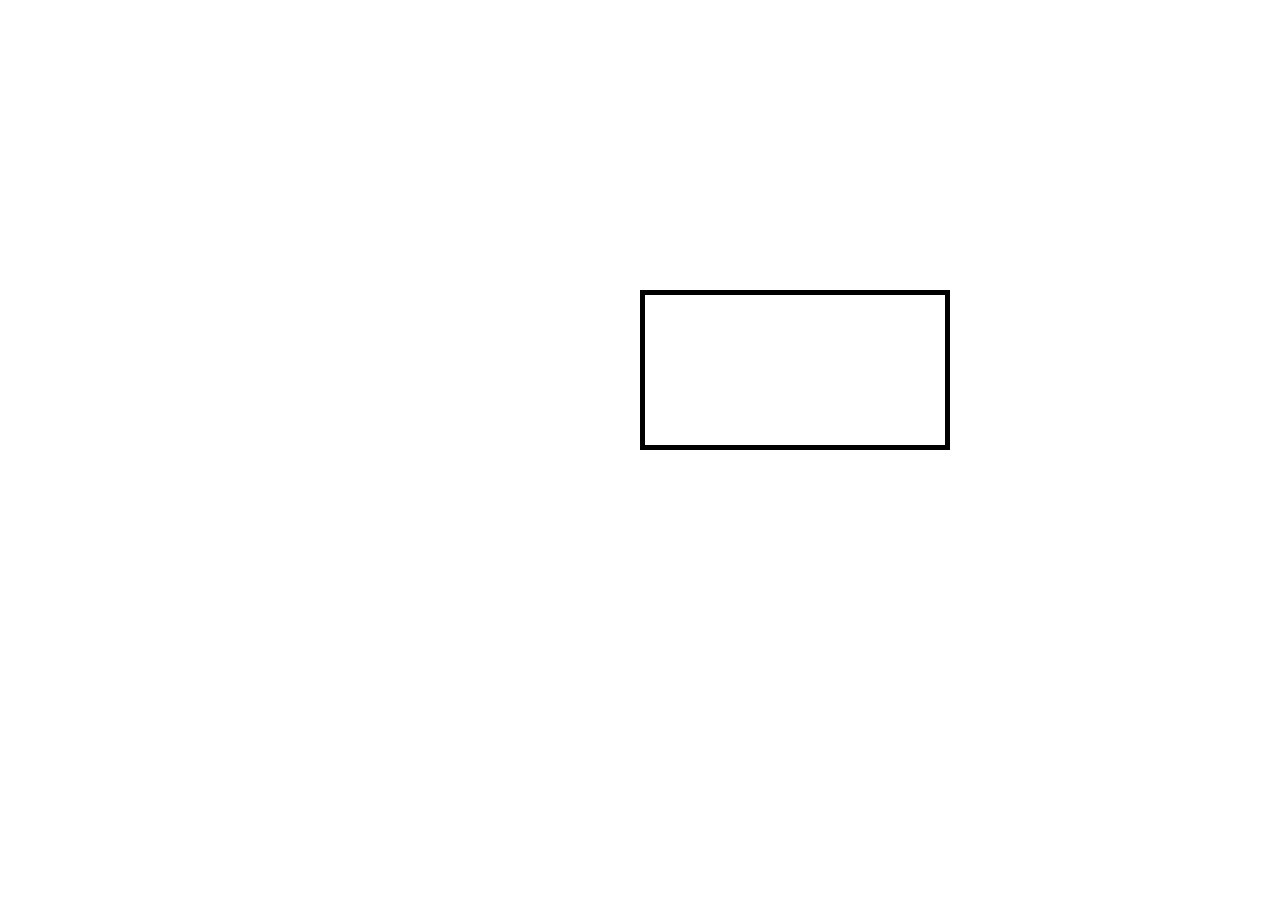
==== index.html @ 102a2487 "Add files via upload" ====
<!DOCTYPE html>
<html lang="en">
<head>
    <meta charset="UTF-8">
    <meta name="viewport" content="width=device-width, initial-scale=1.0">
    <link rel="stylesheet" href="style.css">
    <title>Document</title>
</head>
<body>
    <canvas id="canvas1"></canvas>
</body>
<script src="script.js"></script>
</html>
---- style.css ----
#canvas1 {
    border: 5px solid black;
    position: absolute;
    left: 50%;
    bottom: 50%;
    transform: translate(-50
    %, -50%);'
    '

}
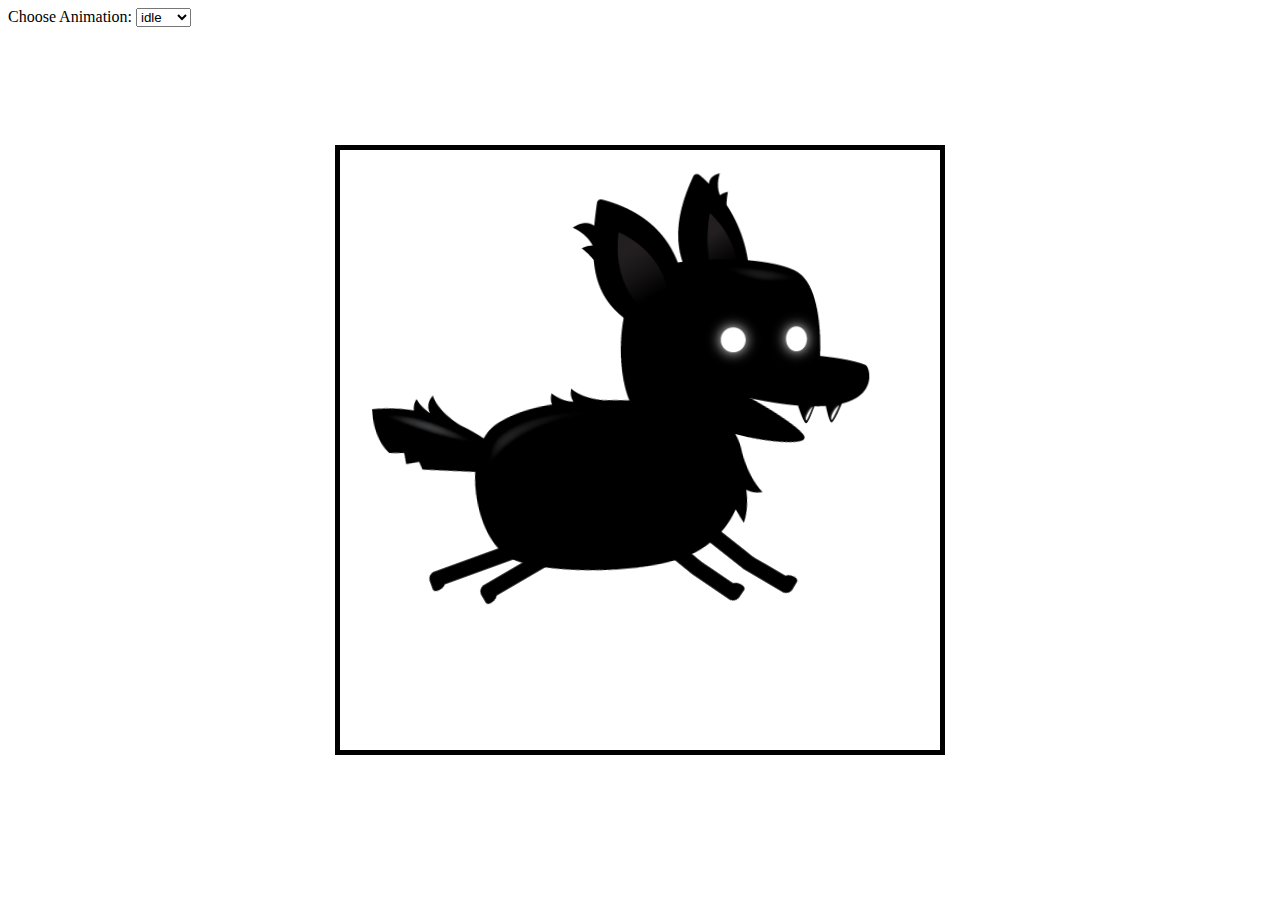
==== commit 143b344e: "Add files via upload" ====
--- a/index.html
+++ b/index.html
@@ -7,6 +7,21 @@
     <title>Document</title>
 </head>
 <body>
+    <div class="controls">
+        <label for="animation" >Choose Animation:</label>
+        <select name="animation" id="animation" >
+            <option value="idle">idle</option>
+            <option value="jump">jump</option>
+            <option value="fall">fall</option>
+            <option value="run">run</option>
+            <option value="dizzy">dizzy</option>
+            <option value="sit">sit</option>
+            <option value="roll">roll</option>
+            <option value="bite">bite</option>
+            <option value="ko">ko</option>
+            <option value="gethit">gethit</option>
+        </select>
+    </div>
     <canvas id="canvas1"></canvas>
 </body>
 <script src="script.js"></script>
--- a/style.css
+++ b/style.css
@@ -1,10 +1,11 @@
+
 #canvas1 {
     border: 5px solid black;
     position: absolute;
     left: 50%;
-    bottom: 50%;
-    transform: translate(-50
-    %, -50%);'
-    '
+    top: 50%;
+    transform: translate(-50%, -50%);
+    height: 600px;
+    width: 600px;
 
 }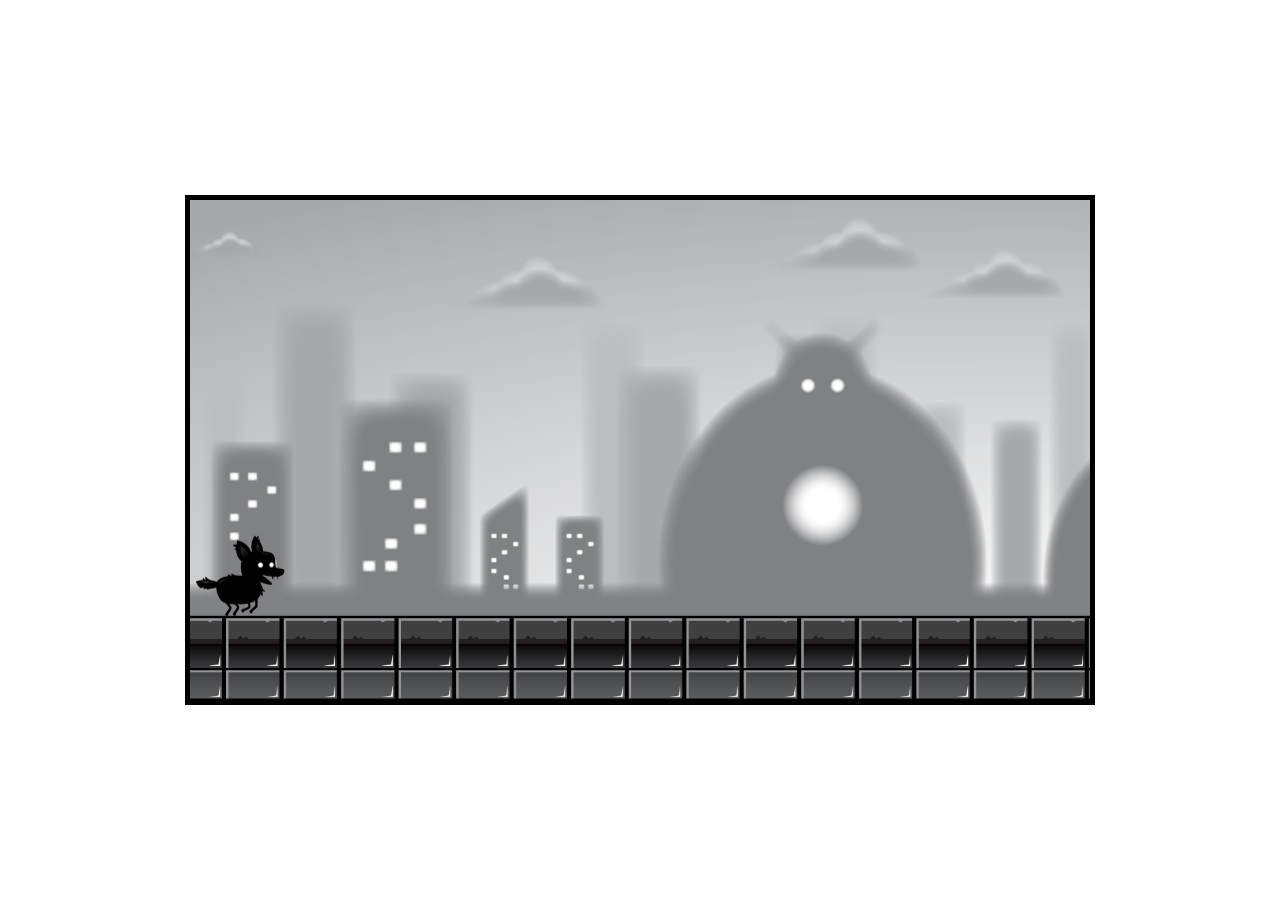
==== commit 83c9d7bd: "Add files via upload" ====
--- a/index.html
+++ b/index.html
@@ -7,22 +7,16 @@
     <title>Document</title>
 </head>
 <body>
-    <div class="controls">
-        <label for="animation" >Choose Animation:</label>
-        <select name="animation" id="animation" >
-            <option value="idle">idle</option>
-            <option value="jump">jump</option>
-            <option value="fall">fall</option>
-            <option value="run">run</option>
-            <option value="dizzy">dizzy</option>
-            <option value="sit">sit</option>
-            <option value="roll">roll</option>
-            <option value="bite">bite</option>
-            <option value="ko">ko</option>
-            <option value="gethit">gethit</option>
-        </select>
-    </div>
     <canvas id="canvas1"></canvas>
+    <img src="./assets/player/player_img.png" alt="player" id="player">
+    <img src="./assets/backGround/layer-5.png" alt="layer5" id="layer5">
+    <img src="./assets/backGround/layer-4.png" alt="layer4" id="layer4">
+    <img src="./assets/backGround/layer-3.png" alt="layer3" id="layer3">
+    <img src="./assets/backGround/layer-2.png" alt="layer2" id="layer2">
+    <img src="./assets/backGround/layer-1.png" alt="layer1" id="layer1">
+    <img src="./assets/enemies/flyingEnemies/enemy_fly.png" alt="fly" id="fly">
+    <img src="./assets/enemies/groundEnemies/enemy_ground_zombie.png" alt="groundzombie" id="groundzombie">
+
 </body>
-<script src="script.js"></script>
+    <script type="module" src="./main.js"></script>
 </html>--- a/style.css
+++ b/style.css
@@ -1,11 +1,20 @@
+*{
+    padding: 0;
+    margin: 0;
+    box-sizing: border-box;
+}
 
-#canvas1 {
+#canvas1{
     border: 5px solid black;
     position: absolute;
+    top: 50%;
     left: 50%;
-    top: 50%;
     transform: translate(-50%, -50%);
-    height: 600px;
-    width: 600px;
+    max-width: 100%;
+    max-height: 100%;
 
+}
+
+img{
+    display: none;
 }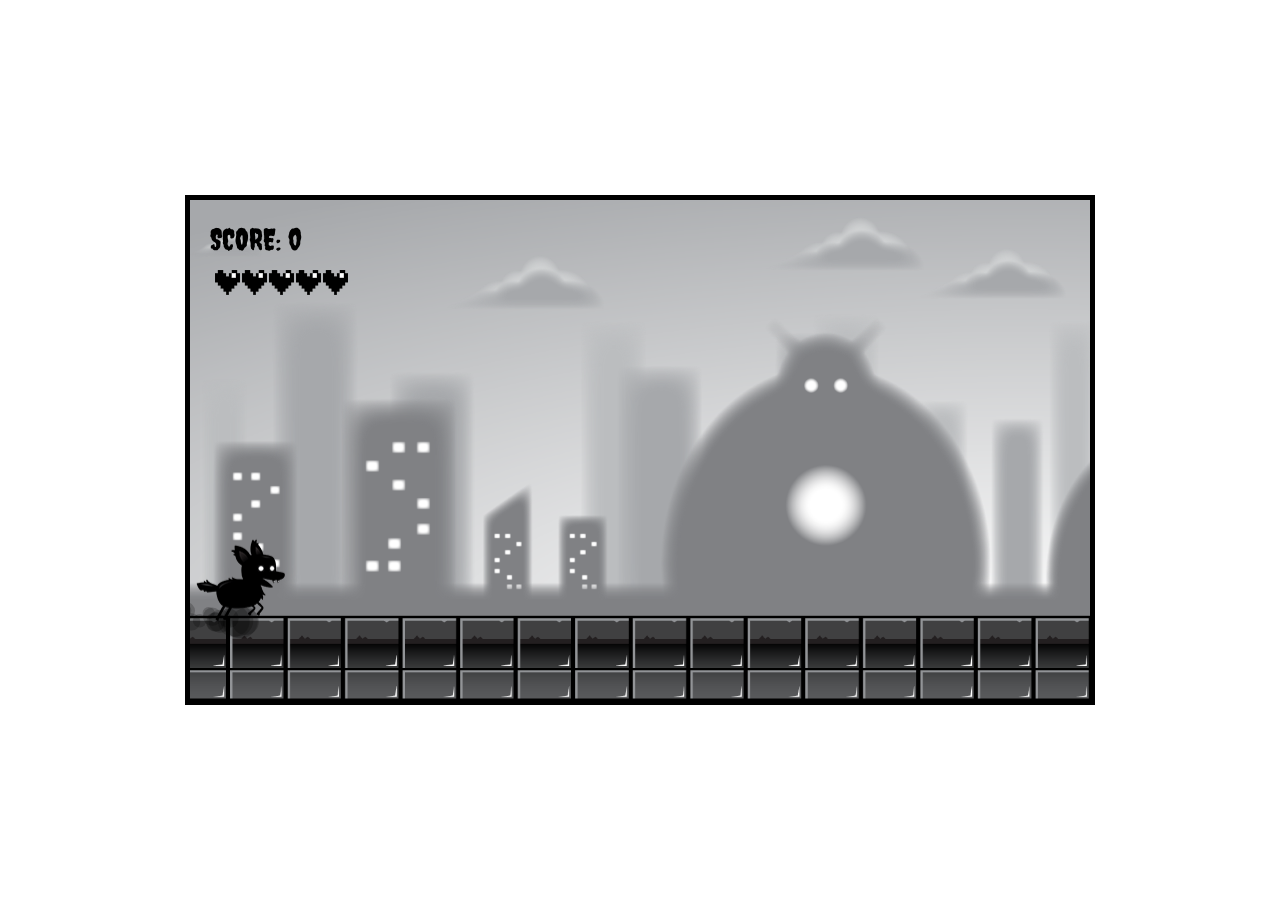
==== commit 7ced411e: "Add files via upload" ====
--- a/index.html
+++ b/index.html
@@ -4,6 +4,9 @@
     <meta charset="UTF-8">
     <meta name="viewport" content="width=device-width, initial-scale=1.0">
     <link rel="stylesheet" href="style.css">
+    <link rel="preconnect" href="https://fonts.googleapis.com">
+    <link rel="preconnect" href="https://fonts.gstatic.com" crossorigin>
+    <link href="https://fonts.googleapis.com/css2?family=Creepster&display=swap" rel="stylesheet">
     <title>Document</title>
 </head>
 <body>
@@ -16,6 +19,10 @@
     <img src="./assets/backGround/layer-1.png" alt="layer1" id="layer1">
     <img src="./assets/enemies/flyingEnemies/enemy_fly.png" alt="fly" id="fly">
     <img src="./assets/enemies/groundEnemies/enemy_ground_zombie.png" alt="groundzombie" id="groundzombie">
+    <img src="./assets/enemies/jumpingEnemies/enemy_zombie.png" alt="zombie" id="zombie">
+    <img src="./assets/Animation/fire.png" alt="fire" id="fireAnimation">
+    <img src="./assets/Animation/boom.png" alt="boom" id="boom">
+    <img src="./assets/Lives/heart.png" alt="live" id="live1">
 
 </body>
     <script type="module" src="./main.js"></script>
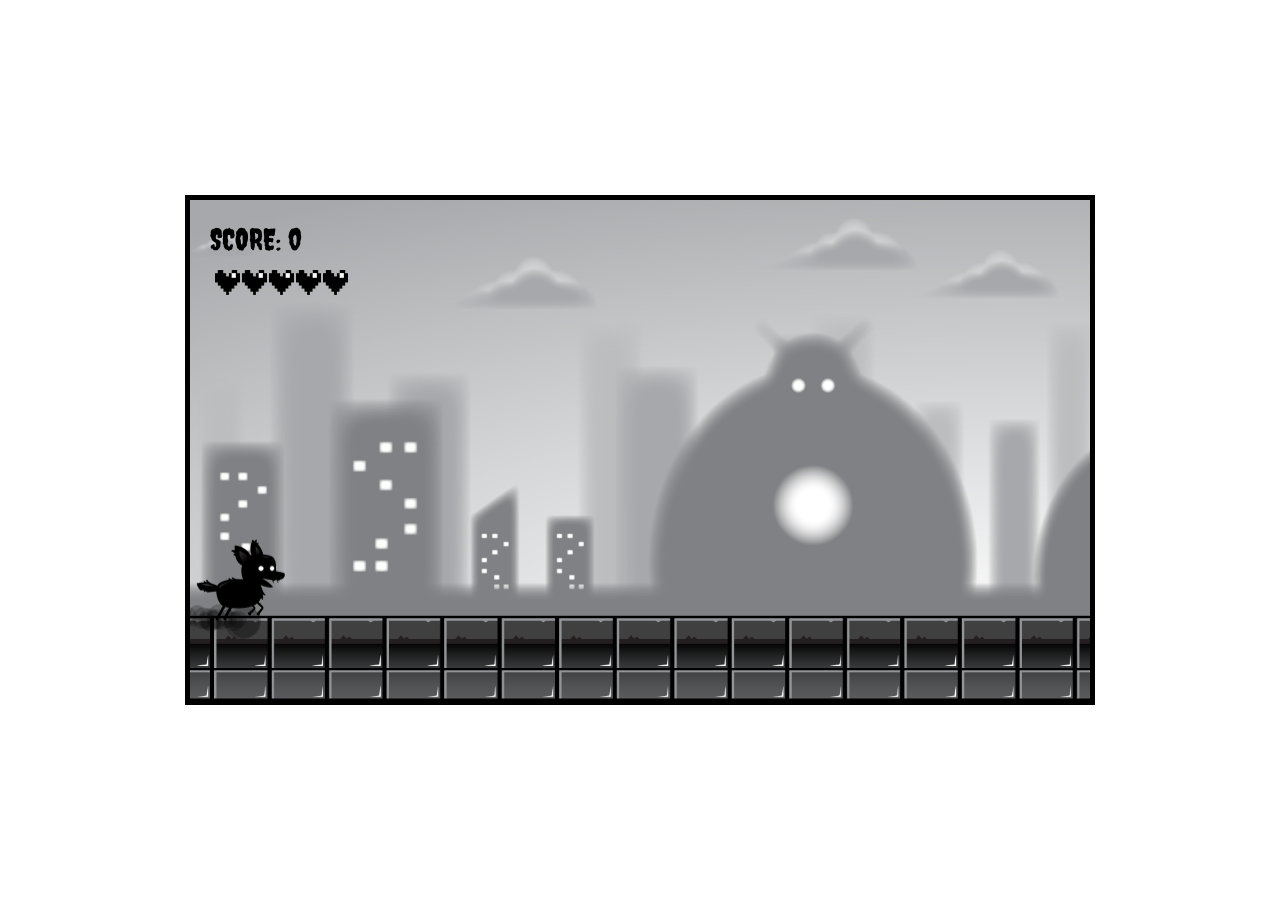
==== commit 9fe03481: "Update index.html" ====
--- a/index.html
+++ b/index.html
@@ -7,7 +7,8 @@
     <link rel="preconnect" href="https://fonts.googleapis.com">
     <link rel="preconnect" href="https://fonts.gstatic.com" crossorigin>
     <link href="https://fonts.googleapis.com/css2?family=Creepster&display=swap" rel="stylesheet">
-    <title>Document</title>
+    <link rel="icon" type="image/x-icon" href="./assets/icon/Game-icon.png">
+    <title>JS_FUN_GAME</title>
 </head>
 <body>
     <canvas id="canvas1"></canvas>
@@ -26,4 +27,4 @@
 
 </body>
     <script type="module" src="./main.js"></script>
-</html>+</html>
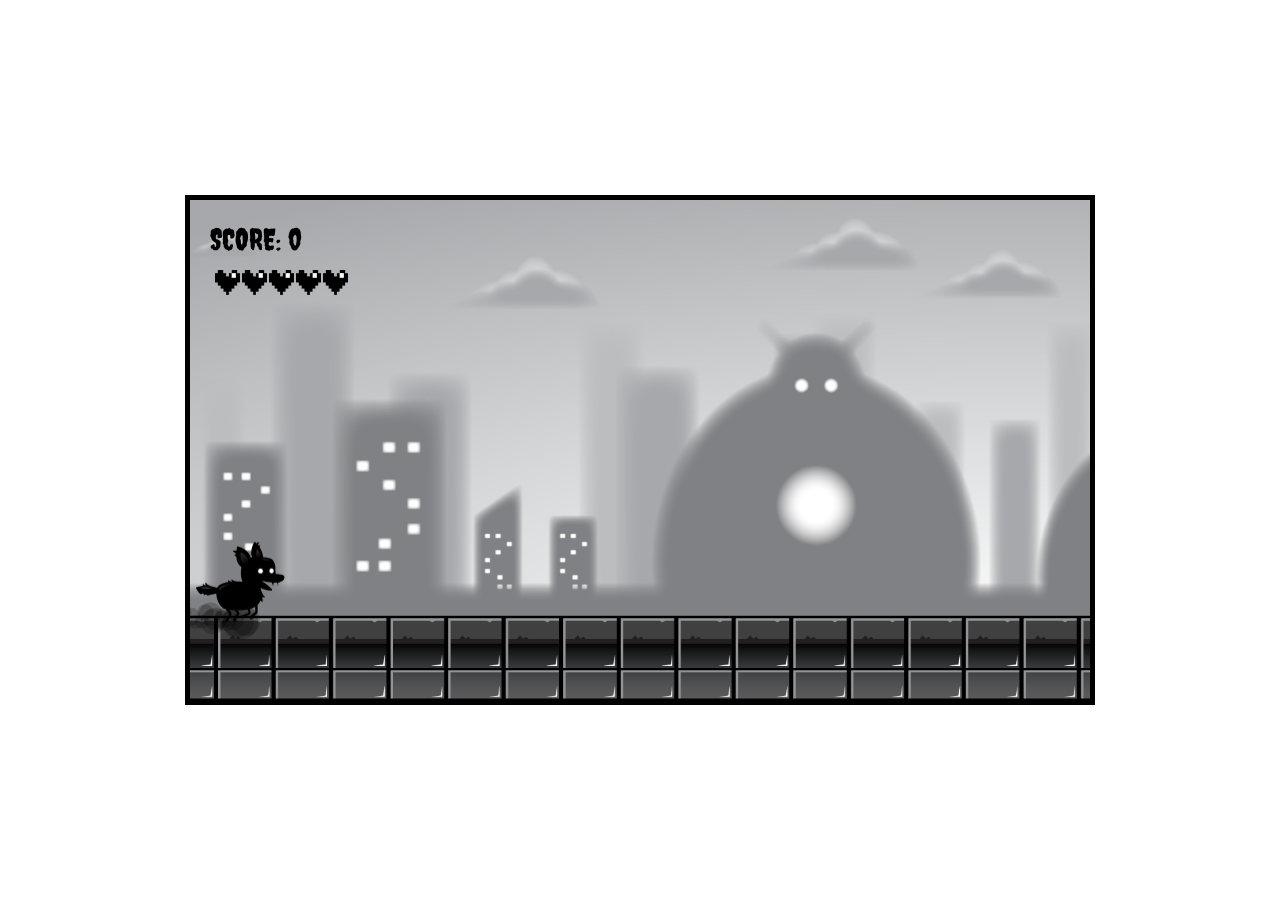
==== commit 264231e3: "Update index.html" ====
--- a/index.html
+++ b/index.html
@@ -7,7 +7,7 @@
     <link rel="preconnect" href="https://fonts.googleapis.com">
     <link rel="preconnect" href="https://fonts.gstatic.com" crossorigin>
     <link href="https://fonts.googleapis.com/css2?family=Creepster&display=swap" rel="stylesheet">
-    <link rel="icon" type="image/x-icon" href="./assets/icon/Game-icon.png">
+    <link rel="icon" type="image/x-icon" href="./assets/icon/Game-icon.jpg">
     <title>JS_FUN_GAME</title>
 </head>
 <body>
